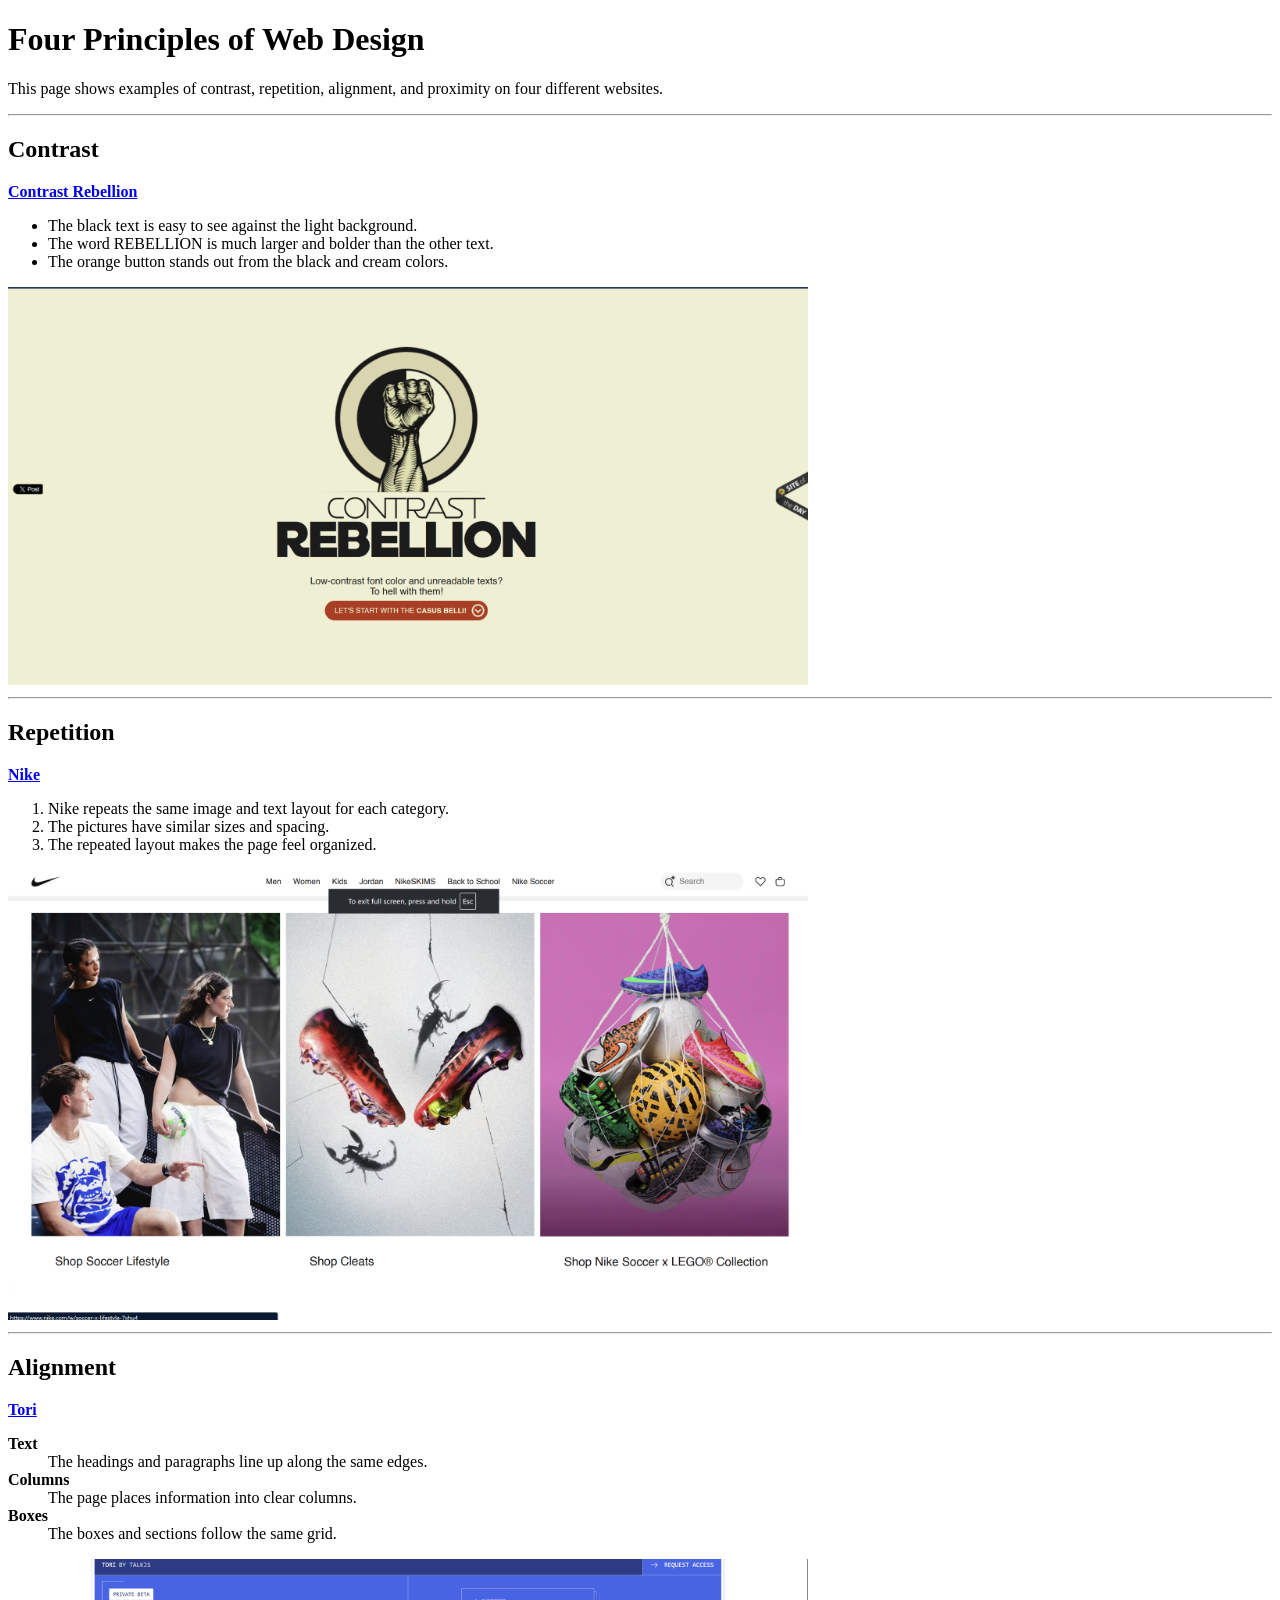
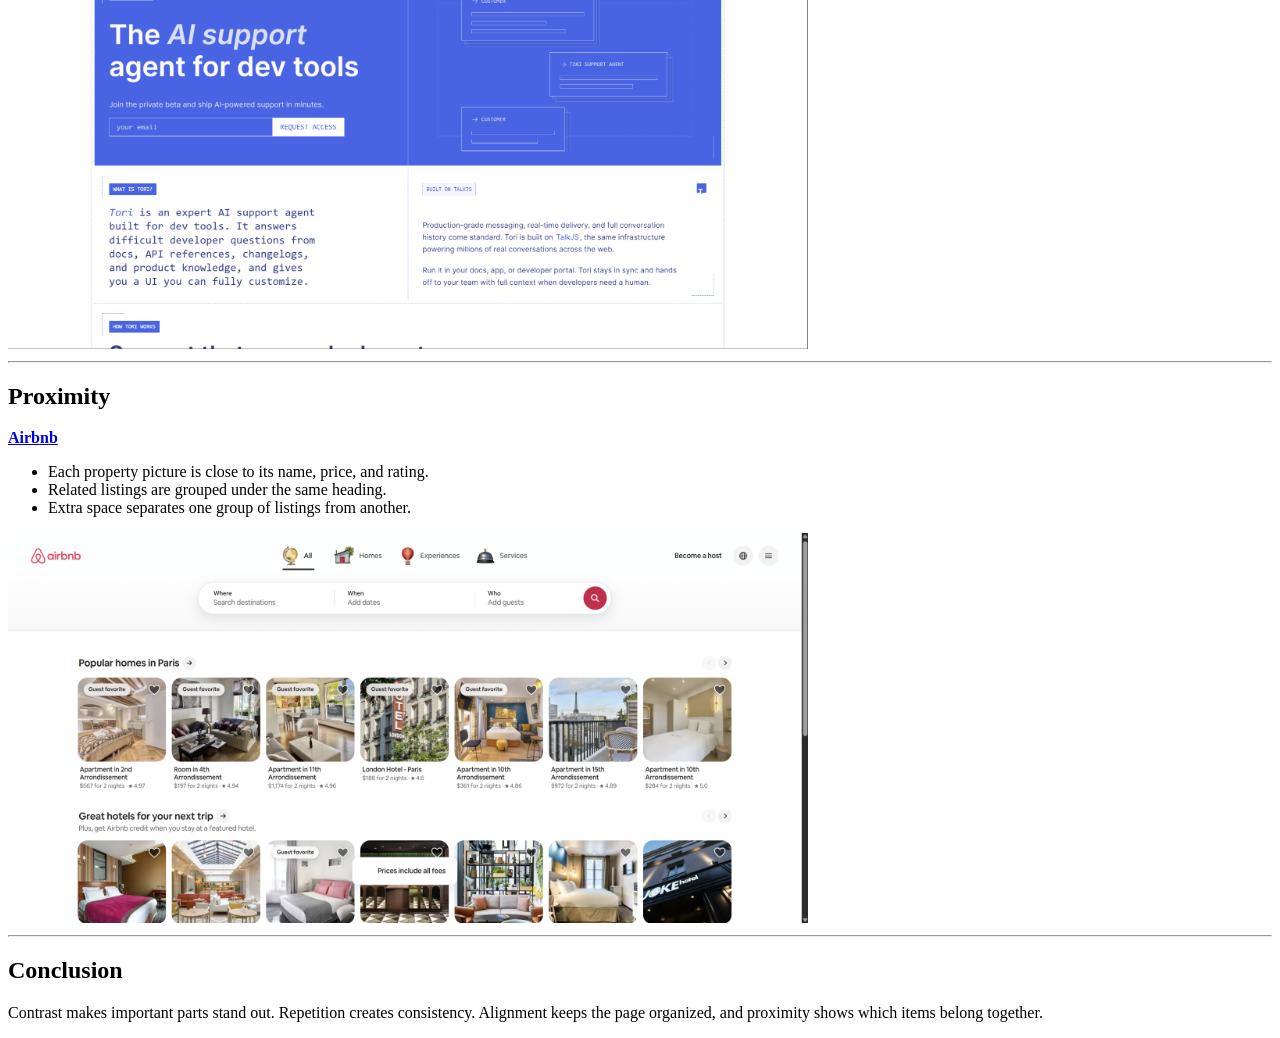
==== assignment4_design_principles/index.html @ 00bbe9de "Assignment 4" ====
<!DOCTYPE html>
<html>

<head>
    <title>Four Principles of Design</title>
</head>

<body>

    <h1>Four Principles of Web Design</h1>

    <p>
        This page shows examples of contrast, repetition, alignment, and proximity
        on four different websites.
    </p>

    <hr>

    <h2>Contrast</h2>

    <p>
        <a href="https://contrastrebellion.com/"><strong>Contrast Rebellion</strong></a>
    </p>

    <ul>
        <li>The black text is easy to see against the light background.</li>
        <li>The word REBELLION is much larger and bolder than the other text.</li>
        <li>The orange button stands out from the black and cream colors.</li>
    </ul>

    <img src="images/contrast-rebellion.png" width="800" alt="Contrast Rebellion website">

    <hr>

    <h2>Repetition</h2>

    <p>
        <a href="https://www.nike.com/"><strong>Nike</strong></a>
    </p>

    <ol>
        <li>Nike repeats the same image and text layout for each category.</li>
        <li>The pictures have similar sizes and spacing.</li>
        <li>The repeated layout makes the page feel organized.</li>
    </ol>

    <img src="images/nike-repetition.png" width="800" alt="Nike website">

    <hr>

    <h2>Alignment</h2>

    <p>
        <a href="https://asktori.ai/?ref=onepagelove"><strong>Tori</strong></a>
    </p>

    <dl>
        <dt><strong>Text</strong></dt>
        <dd>The headings and paragraphs line up along the same edges.</dd>

        <dt><strong>Columns</strong></dt>
        <dd>The page places information into clear columns.</dd>

        <dt><strong>Boxes</strong></dt>
        <dd>The boxes and sections follow the same grid.</dd>
    </dl>

    <img src="images/tori-alignment.png" width="800" alt="Tori website">

    <hr>

    <h2>Proximity</h2>

    <p>
        <a href="https://www.airbnb.com/"><strong>Airbnb</strong></a>
    </p>

    <ul>
        <li>Each property picture is close to its name, price, and rating.</li>
        <li>Related listings are grouped under the same heading.</li>
        <li>Extra space separates one group of listings from another.</li>
    </ul>

    <img src="images/airbnb-proximity.png" width="800" alt="Airbnb website">

    <hr>

    <h2>Conclusion</h2>

    <p>
        Contrast makes important parts stand out. Repetition creates consistency.
        Alignment keeps the page organized, and proximity shows which items belong together.
    </p>

</body>

</html>
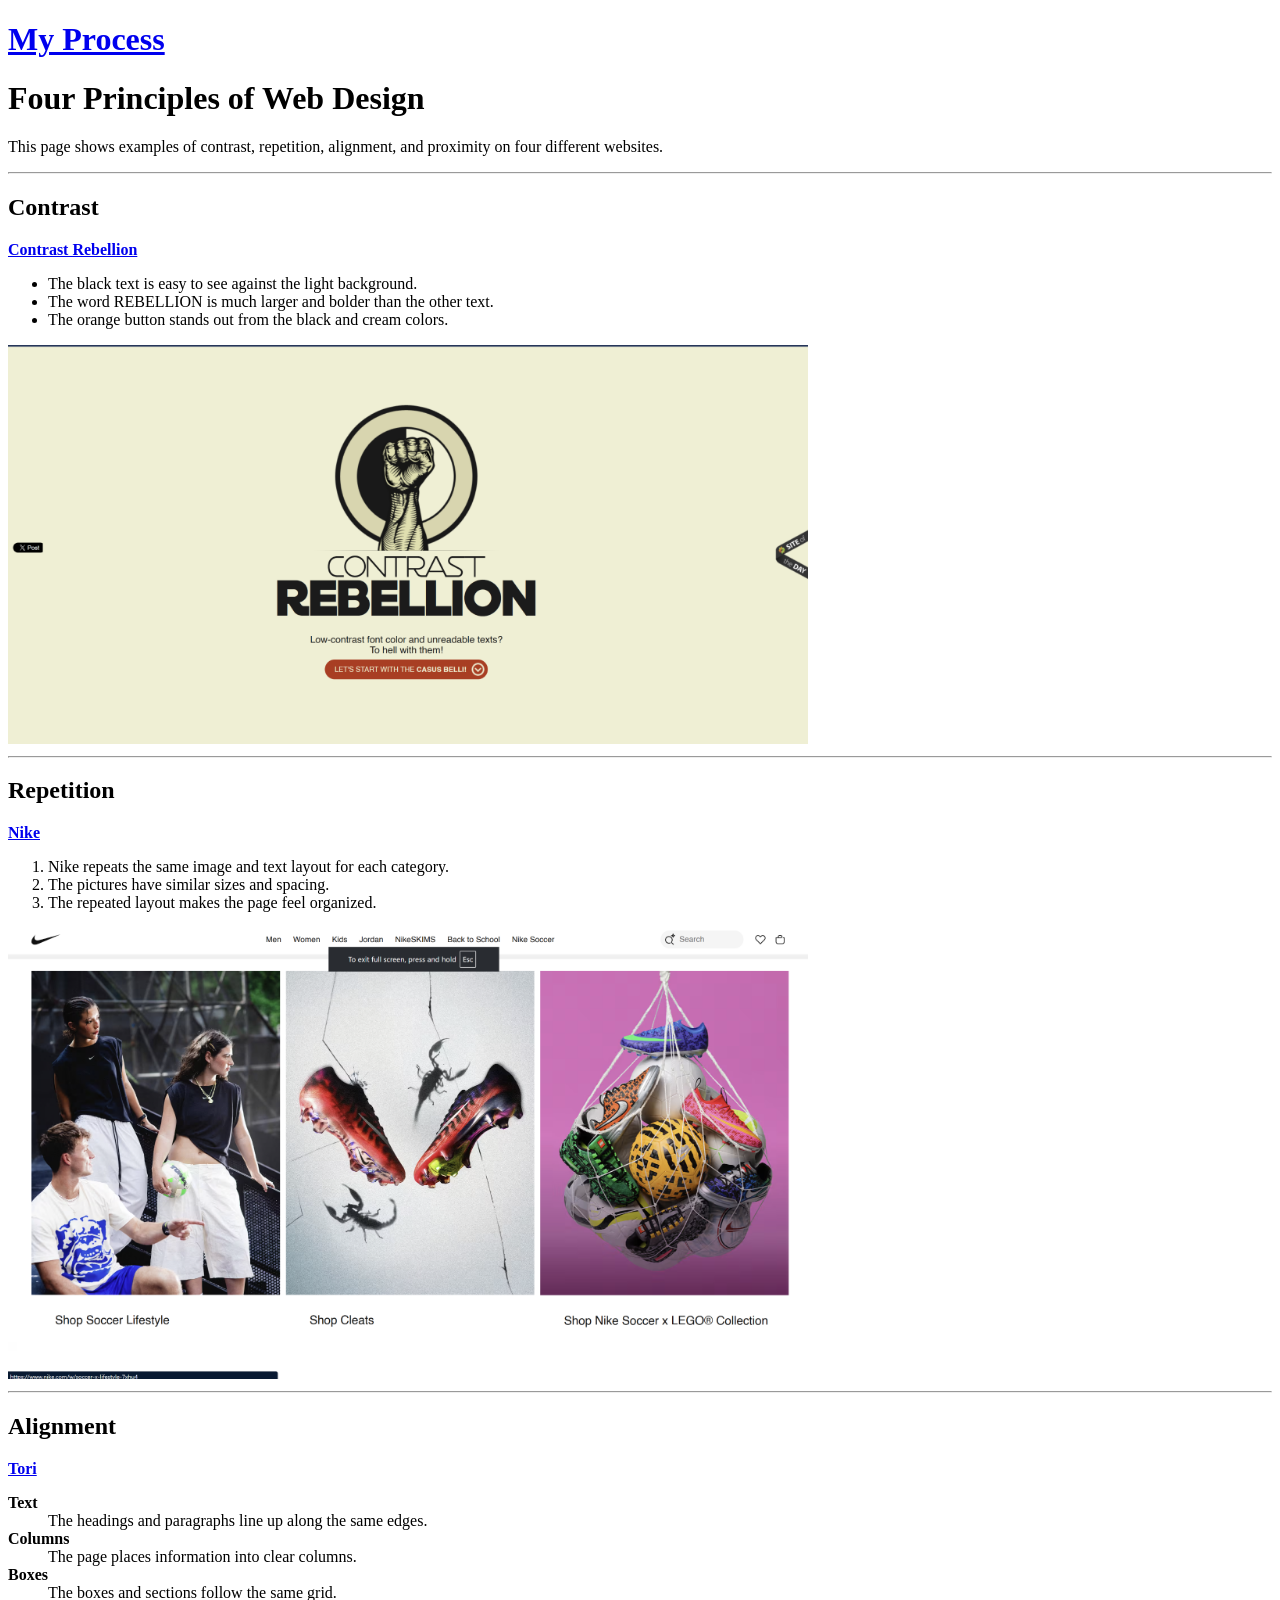
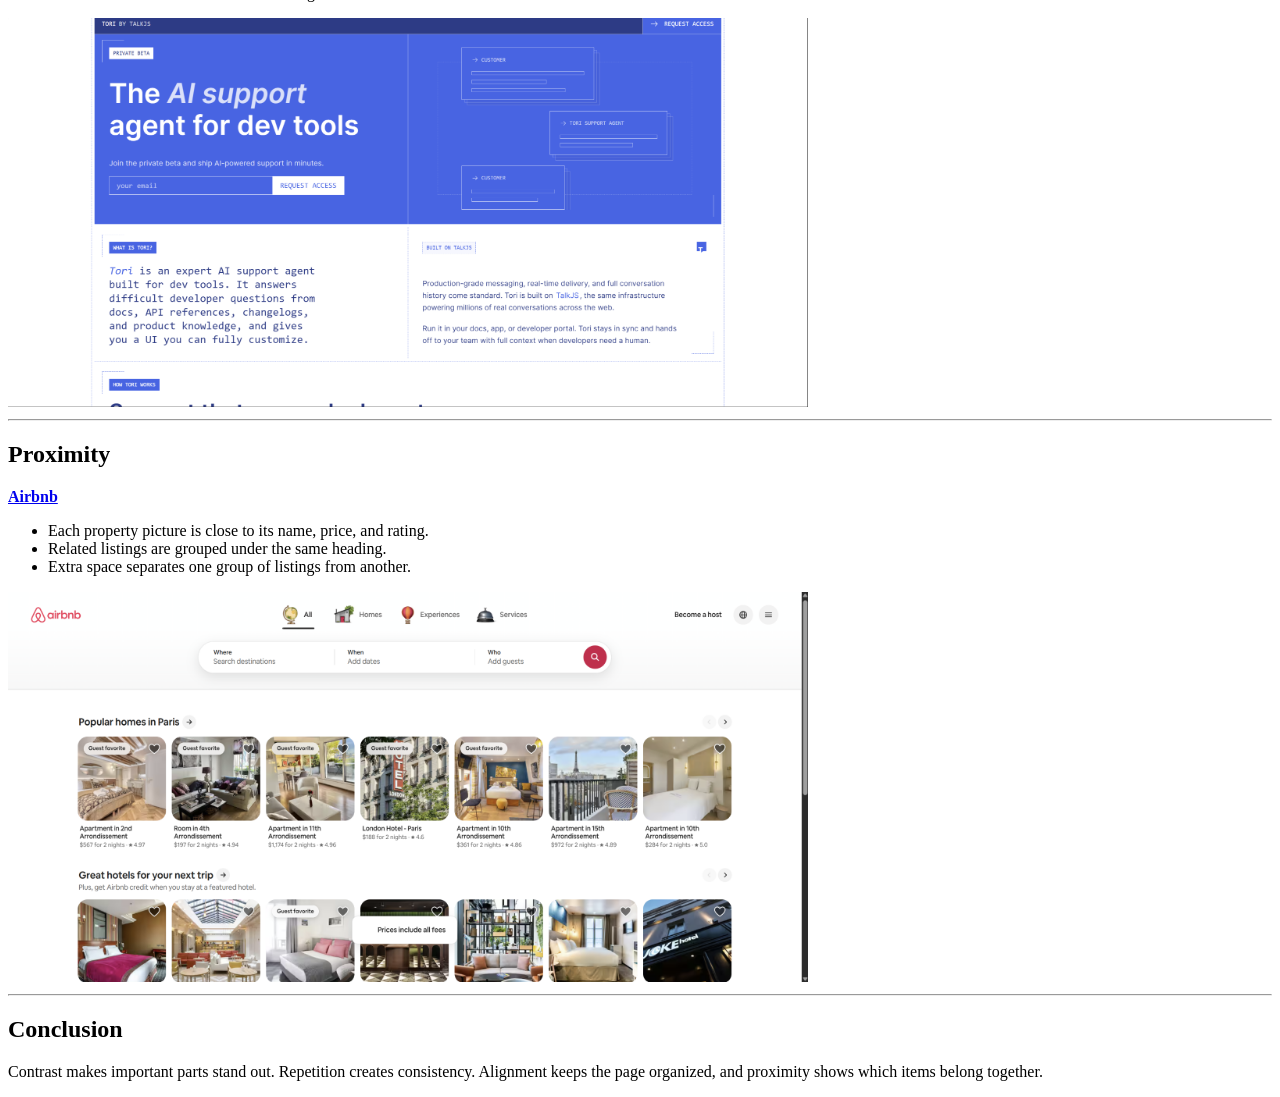
==== commit 02e574c2: "Add Process Notes link to the top of the page for easy access." ====
--- a/assignment4_design_principles/index.html
+++ b/assignment4_design_principles/index.html
@@ -3,6 +3,7 @@
 
 <head>
     <title>Four Principles of Design</title>
+    <h1><a href="https://bigwoppa.github.io/Web-Dev-Learning/assignment4_design_principles/PROCESS-NOTES.txt"><strong>My Process</strong></a></h1>
 </head>
 
 <body>
